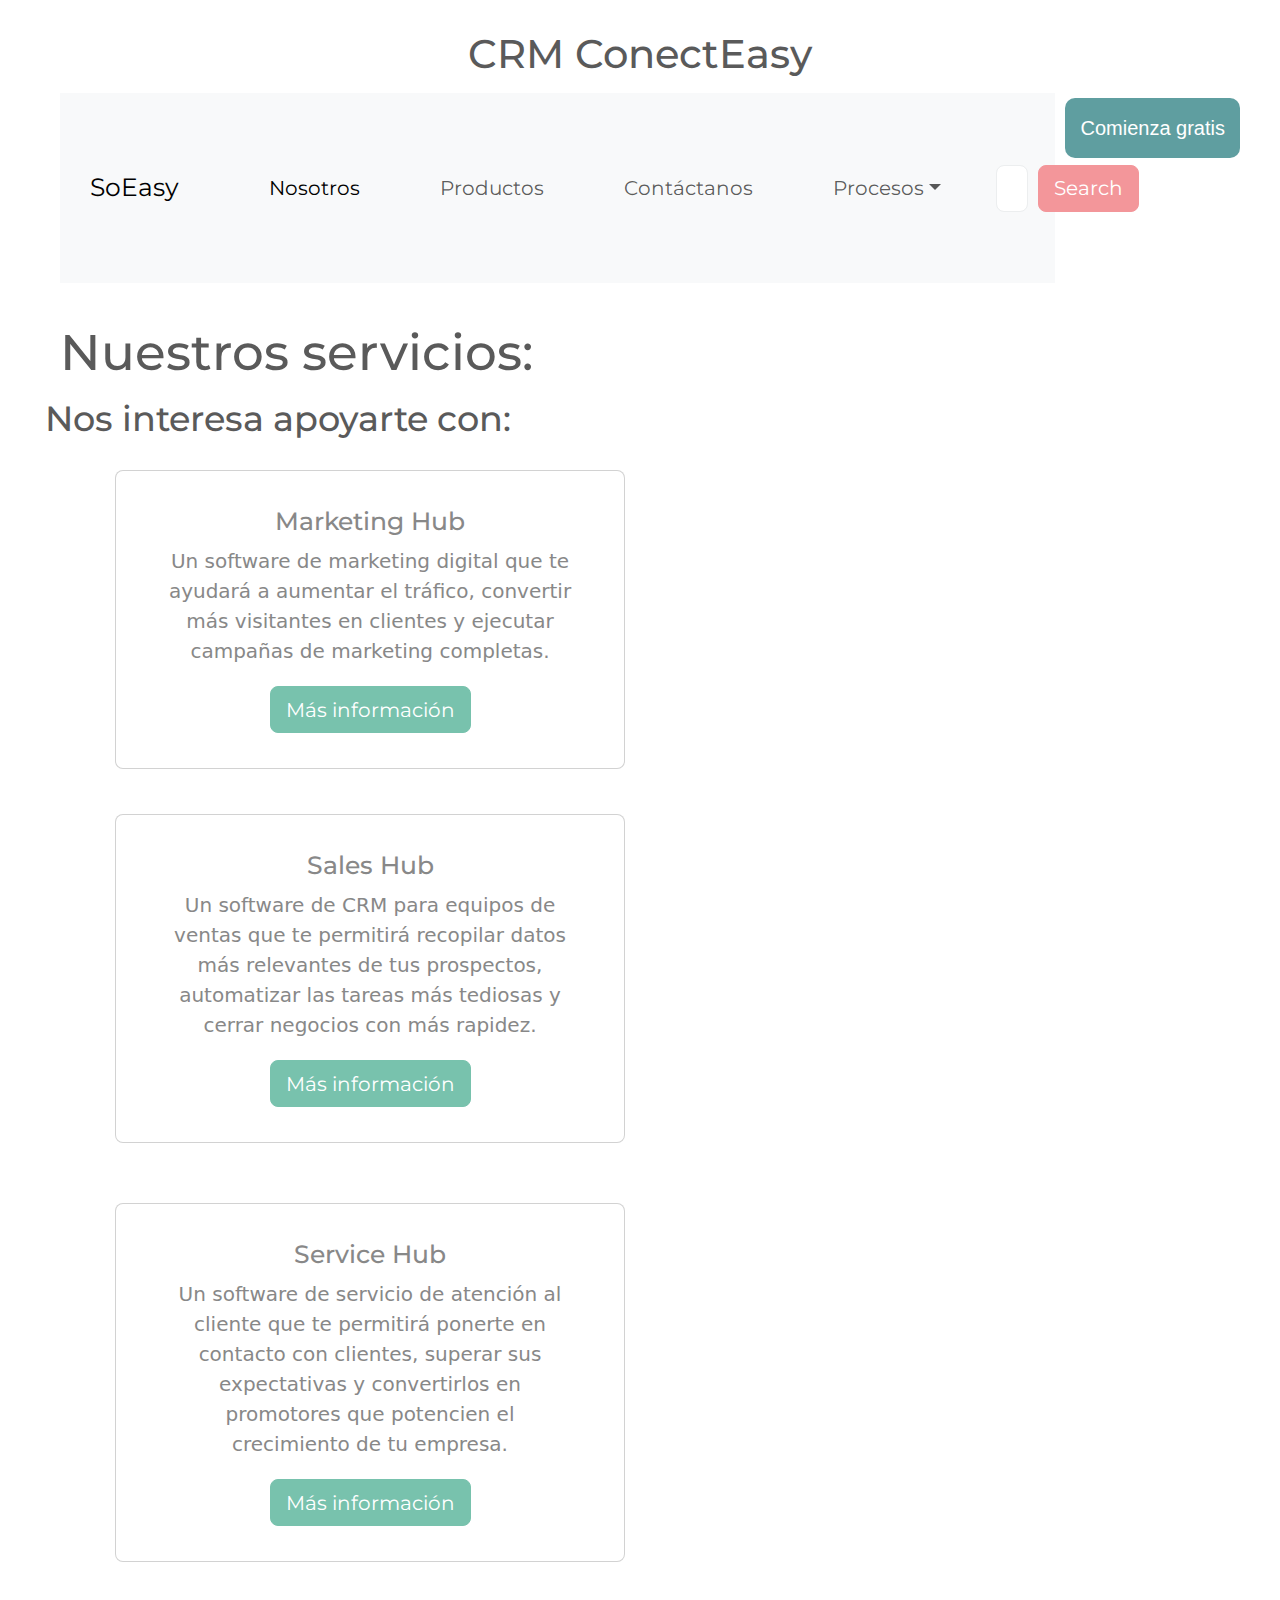
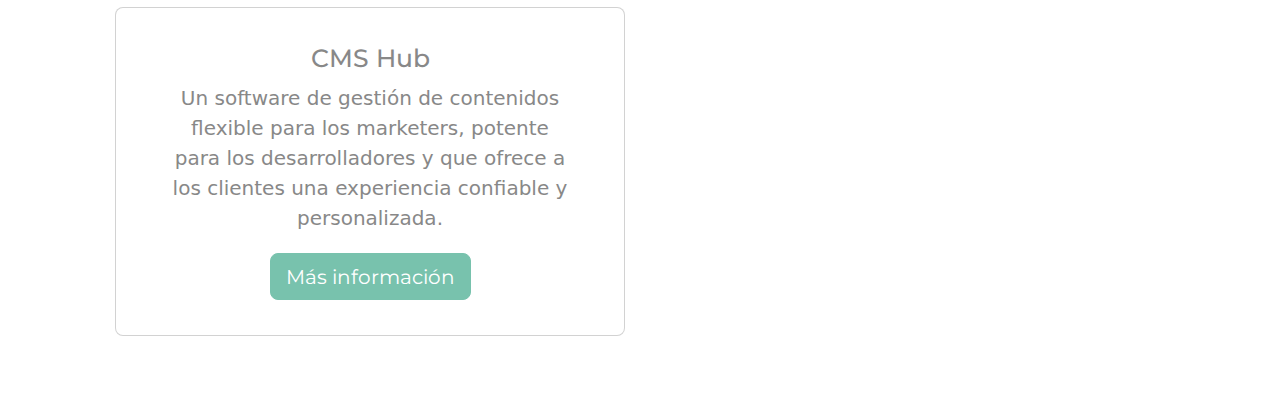
==== html/productos.html @ 3cb97b17 "página nosotros y productos" ====
<!DOCTYPE html>
<html lang="en">
<head>
    <meta charset="UTF-8">
    <meta name="viewport" content="width=device-width, initial-scale=1.0">
    <link rel="stylesheet" href="/bootstrap.min.css" />
    <title>Nosotros</title>
    <link rel="stylesheet" href="/css/global.css">
</head>
<body>
    <header class="tittle">
        <h2>CRM ConectEasy</h2>
        <a class="btn_inicio" href="iniciar.html">Comienza gratis</a>
        
        <nav>
            <nav class="navbar navbar-expand-lg bg-light" data-bs-theme="light">
              <div class="container-fluid">
                <a class="navbar-brand" href="/html/index.html">SoEasy</a>
                <button
                  class="navbar-toggler"
                  type="button"
                  data-bs-toggle="collapse"
                  data-bs-target="#navbarColor03"
                  aria-controls="navbarColor03"
                  aria-expanded="false"
                  aria-label="Toggle navigation"
                >
                  <span class="navbar-toggler-icon"></span>
                </button>
                <div class="collapse navbar-collapse" id="navbarColor03">
                  <ul class="navbar-nav me-auto">
                    <li class="nav-item">
                      <a class="nav-link active" href="/html/nosotros.html"
                        >Nosotros
                        <span class="visually-hidden">(current)</span>
                      </a>
                    </li>
                    <li class="nav-item">
                      <a class="nav-link" href="/html/productos.html">Productos</a>
                    </li>
                    <li class="nav-item">
                      <a class="nav-link" href="#">Contáctanos</a>
                    </li>
                    <li class="nav-item dropdown">
                      <a
                        class="nav-link dropdown-toggle"
                        data-bs-toggle="dropdown"
                        href="#"
                        role="button"
                        aria-haspopup="true"
                        aria-expanded="false"
                        >Procesos</a
                      >
                      <div class="dropdown-menu">
                        <a class="dropdown-item" href="#">CRM</a>
                        <a class="dropdown-item" href="#">Gráficas</a>
                        <a class="dropdown-item" href="#"></a>
                        <div class="dropdown-divider"></div>
                        <a class="dropdown-item" href="#">Capacitaciones</a>
                      </div>
                    </li>
                  </ul>
                  <form class="d-flex">
                    <input
                      class="form-control me-sm-2"
                      type="search"
                      placeholder="Search"
                    />
                    <button
                      class="btn btn-secondary my-2 my-sm-0"
                      type="submit"
                      fdprocessedid="tqb1l"
                    >
                      Search
                    </button>
                  </form>
                </div>
              </div>
            </nav>
          </nav>
    </header>
    <section>
        <div>
            <h1 class="nosotros-titulo">
                Nuestros servicios:
            </h1>
        </div>
        <div class="nosotros-texto">

        </div>
    </section>
    <div class="nostros-oferta">
        <h3>Nos interesa apoyarte con:</h3>
        <div class="container text-center">
            <div class="row row-cols-2">
              <div class="col">
                <div class="card">
                    <div class="card-body">
                      <h5 class="card-title">Marketing Hub</h5>
                      <p class="card-text">Un software de marketing digital que te ayudará a aumentar el tráfico, convertir más visitantes en clientes y ejecutar campañas de marketing completas.</p>
                      <button type="button" class="btn btn-primary" data-bs-toggle="modal" data-bs-target="#staticBackdrop">
                        Más información
                      </button>
                    </div>
                  </div>
              </div>
              <div class="col">
                <div class="card">
                    <div class="card-body">
                      <h5 class="card-title">Sales Hub</h5>
                      <p class="card-text">Un software de CRM para equipos de ventas que te permitirá recopilar datos más relevantes de tus prospectos, automatizar las tareas más tediosas y cerrar negocios con más rapidez.</p>
                      <button type="button" class="btn btn-primary" data-bs-toggle="modal" data-bs-target="#staticBackdrop">
                        Más información
                      </button>
                    </div>
                  </div>
              </div>
            </div>
            <div class="row row-cols-2">
              <div class="col">
                <div class="card">
                    <div class="card-body">
                      <h5 class="card-title">Service Hub</h5>
                      <p class="card-text" >Un software de servicio de atención al cliente que te permitirá ponerte en contacto con clientes, superar sus expectativas y convertirlos en promotores que potencien el crecimiento de tu empresa.</p>
                      <button type="button" class="btn btn-primary" data-bs-toggle="modal" data-bs-target="#staticBackdrop">
                        Más información
                      </button>
                    </div>
                  </div>
              </div>
              <div class="col"><div class="card">
                <div class="card-body">
                  <h5 class="card-title">CMS Hub</h5>
                  <p class="card-text">Un software de gestión de contenidos flexible para los marketers, potente para los desarrolladores y que ofrece a los clientes una experiencia confiable y personalizada.</p>
                  <button type="button" class="btn btn-primary" data-bs-toggle="modal" data-bs-target="#staticBackdrop">
                    Más información
                  </button>
                </div>
              
            </div>
          </div>
    </div>
    <div class="modal fade" id="staticBackdrop" data-bs-backdrop="static" data-bs-keyboard="false" tabindex="-1" aria-labelledby="staticBackdropLabel" aria-hidden="true">
      <div class="modal-dialog">
        <div class="modal-content">
          <div class="modal-header">
            <h1 class="modal-title fs-5" id="staticBackdropLabel">Déjanos tus datos</h1>
            <button type="button" class="btn-close" data-bs-dismiss="modal" aria-label="Close"></button>
          </div>
          <div class="modal-body">
            <form action="text">
              <label for="cliente-nombre">Nombre</label>
              <input type="text" id="cliente-nombre" />
              <br />
              <label for="cliente-apellido">Apellido</label>
              <input type="text" id="cliente-apellido" />
              <br />
              <label for="cliente-correo">Correo</label>
              <input type="email" id="cliente-correo" />
            </form>
          </div>
          <div class="modal-footer">
            <button type="button" class="btn btn-secondary" data-bs-dismiss="modal">Close</button>
            <button type="button" class="btn btn-primary">Enviar</button>
          </div>
        </div>
      </div>
    </div>


    <script
      src="https://cdn.jsdelivr.net/npm/bootstrap@5.3.2/dist/js/bootstrap.bundle.min.js"
      integrity="sha384-C6RzsynM9kWDrMNeT87bh95OGNyZPhcTNXj1NW7RuBCsyN/o0jlpcV8Qyq46cDfL"
      crossorigin="anonymous"
    ></script>  
</body>
</html>
---- css/global.css ----
*{
    margin: 15px;
    font-size: 20px;
}
.tittle{
    font-family: 'Mulish', sans-serif;
    padding-bottom: 10px;
    text-align: center;
}
.descripcion{
    text-align: center;
    font-size: 'Mulish', sans-serif;
    font-size: 40px;
    padding: 40px;
}
.caracteristicas{
    text-align: center;
}
.columns{
    background-color: #F9D7E5;
    border-color: black;
    padding: 20px;
}
.grid-container{
    display: grid;
    grid-template-columns: 1fr 1fr 1fr 1fr;
    column-gap: 10px;
    row-gap: 30px;
}
.grid-item1{
    grid-area: 1/1/1/3;
}
.grid-item2{
    grid-area: 1/3/1/5;
    align-self: center;
    background-color: cadetblue;
}
hr{
    width: 100%;
    height: 50px;
    color: black;
}
.logo-pag{
    width: 400px;
    margin-left: auto;
    margin-right: auto;
    display: block ;
}
.texto1{
    padding-left: 20px;
}
.btn_inicio{
    justify-content: right;
    align-items: right;
    float: right;
    margin: 10px;
    background-color:     cadetblue;
    border-radius: 10px;
    color: white;
    padding: 15px;
    text-decoration: none;
}
.img-nosotros{
    width: 500px;
}
.mision-vision{
    align-items: center;
    display: flex;
}
.mision-vision-titulo{
    font-size: 20px;
    color: black;
    text-align: center;
    
}
.mision-vision-texto{
    width: 500px;
    padding: 20px;
    text-align: left;
    text-justify: auto;
}
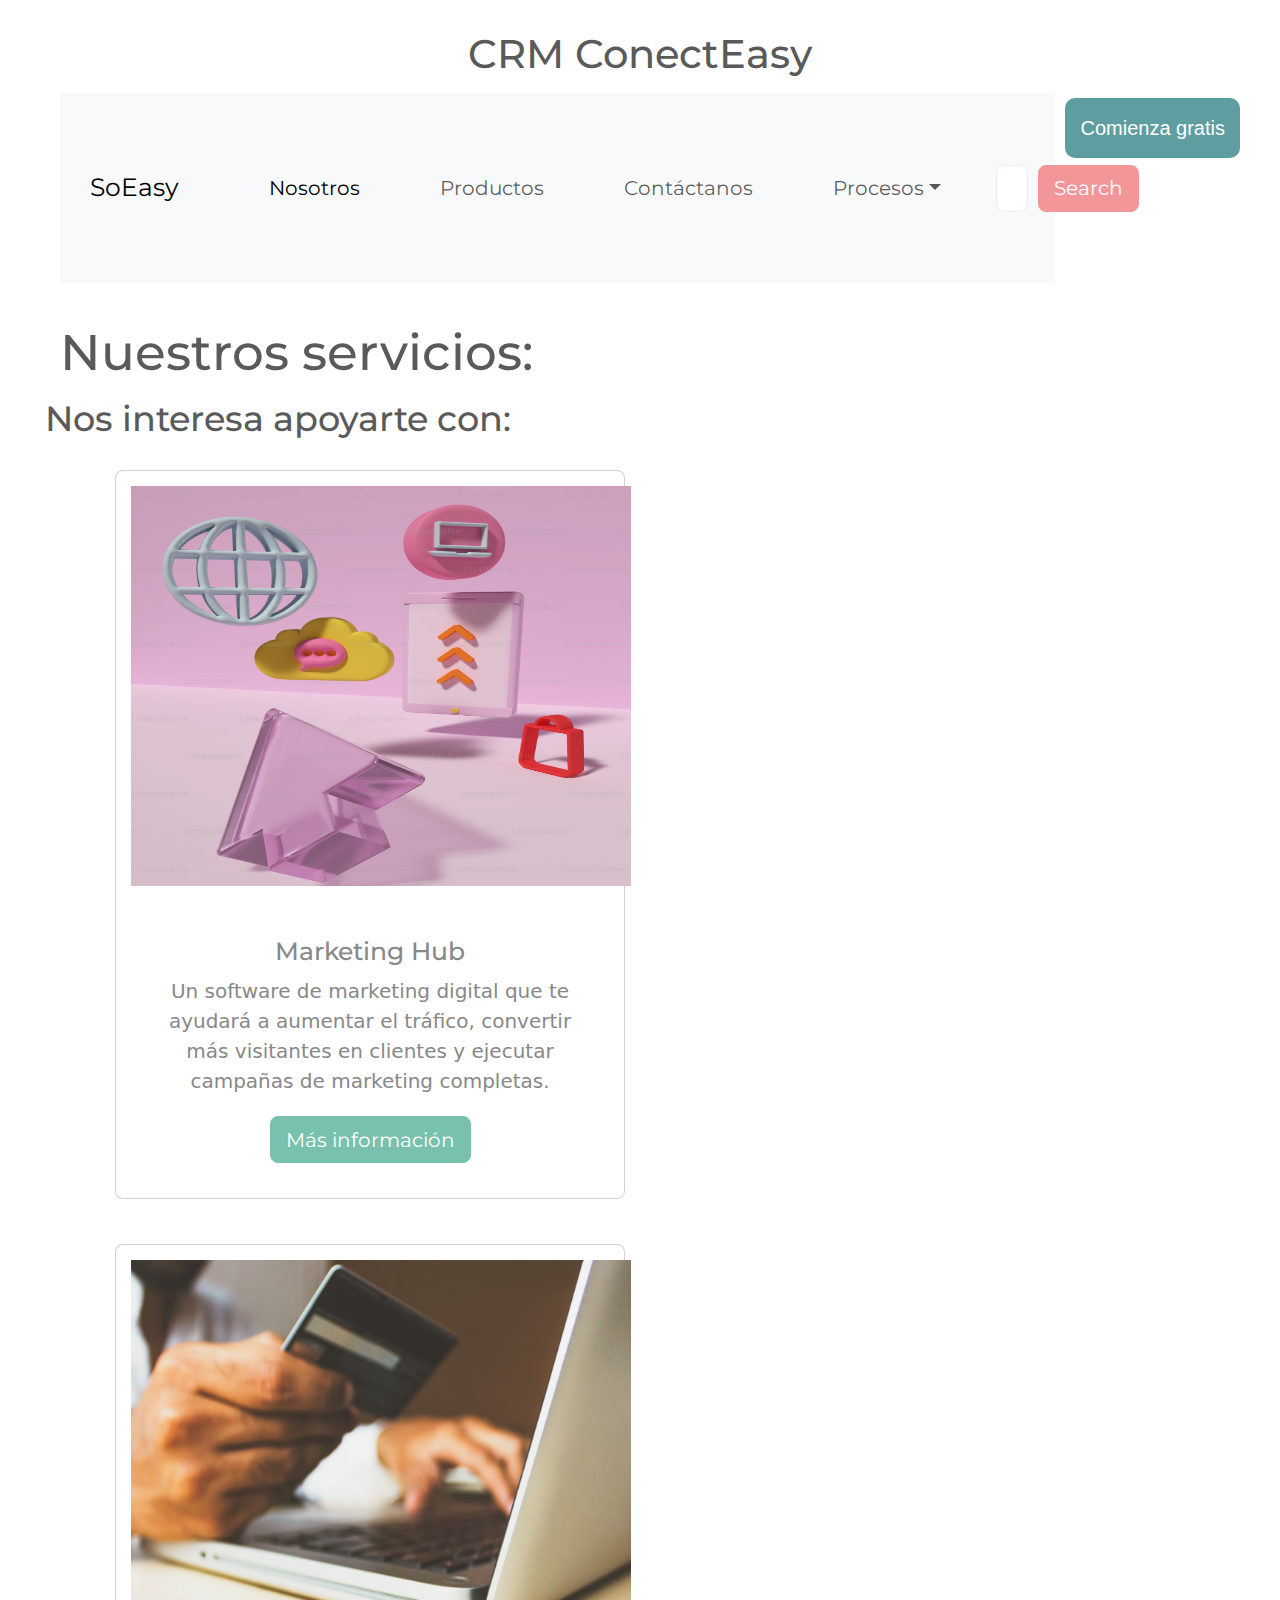
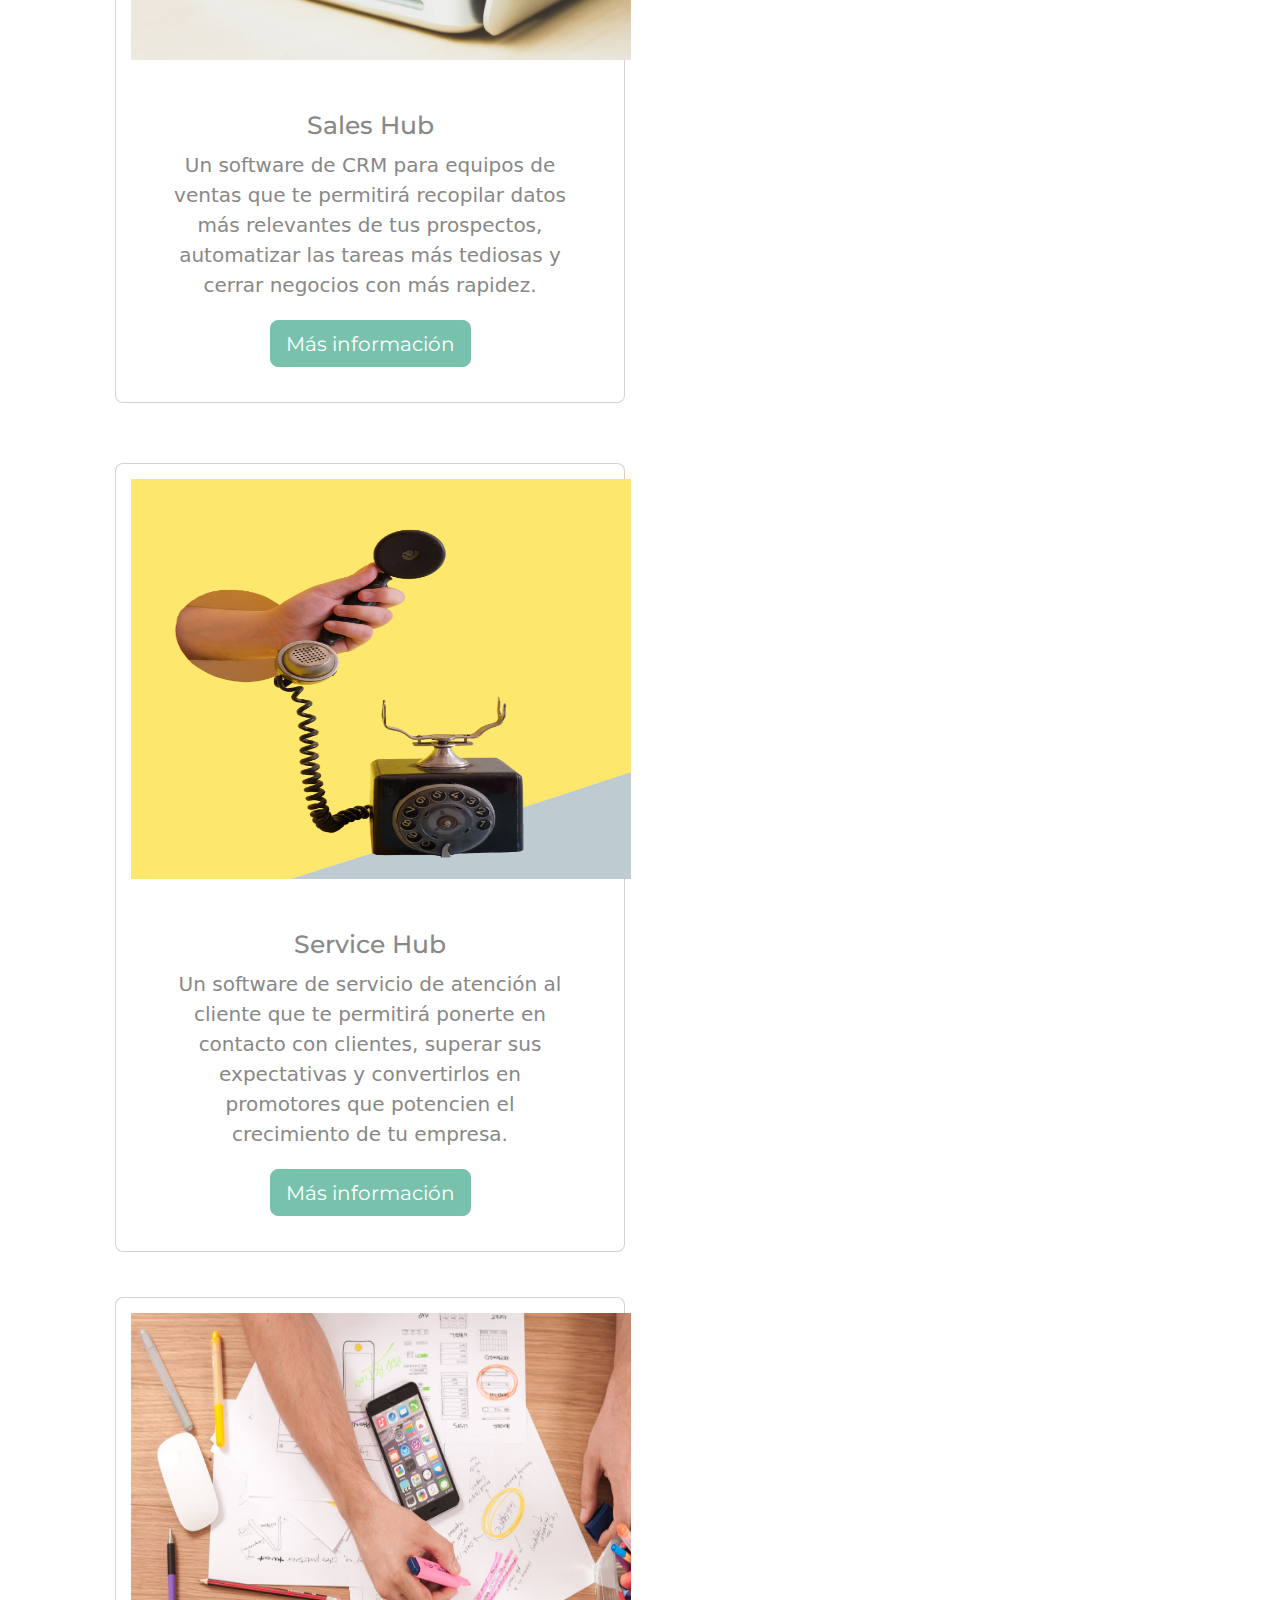
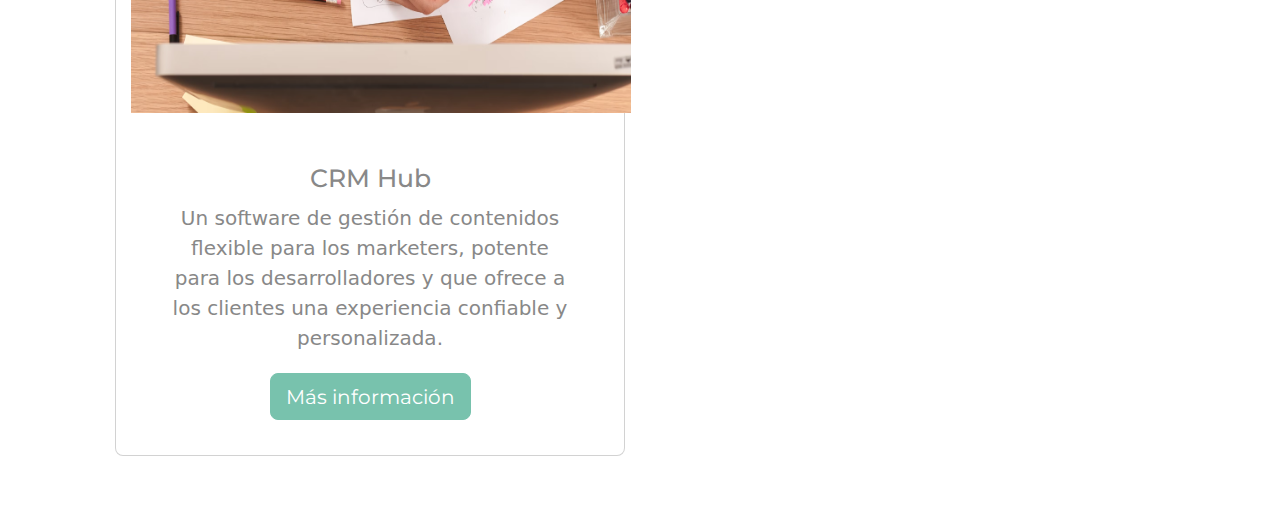
==== commit b19d0e74: "fots productos" ====
--- a/html/productos.html
+++ b/html/productos.html
@@ -95,6 +95,7 @@
             <div class="row row-cols-2">
               <div class="col">
                 <div class="card">
+                  <img class="img-producto" src="/img/marketing.png" class="card-img-top" alt="...">
                     <div class="card-body">
                       <h5 class="card-title">Marketing Hub</h5>
                       <p class="card-text">Un software de marketing digital que te ayudará a aumentar el tráfico, convertir más visitantes en clientes y ejecutar campañas de marketing completas.</p>
@@ -106,6 +107,7 @@
               </div>
               <div class="col">
                 <div class="card">
+                  <img class="img-producto" src="/img/sales.png" class="card-img-top" alt="...">
                     <div class="card-body">
                       <h5 class="card-title">Sales Hub</h5>
                       <p class="card-text">Un software de CRM para equipos de ventas que te permitirá recopilar datos más relevantes de tus prospectos, automatizar las tareas más tediosas y cerrar negocios con más rapidez.</p>
@@ -119,6 +121,7 @@
             <div class="row row-cols-2">
               <div class="col">
                 <div class="card">
+                  <img class="img-producto" src="/img//service.png" class="card-img-top" alt="...">
                     <div class="card-body">
                       <h5 class="card-title">Service Hub</h5>
                       <p class="card-text" >Un software de servicio de atención al cliente que te permitirá ponerte en contacto con clientes, superar sus expectativas y convertirlos en promotores que potencien el crecimiento de tu empresa.</p>
@@ -129,8 +132,9 @@
                   </div>
               </div>
               <div class="col"><div class="card">
+                <img class="img-producto" src="/img/crm.png" class="card-img-top" alt="...">
                 <div class="card-body">
-                  <h5 class="card-title">CMS Hub</h5>
+                  <h5 class="card-title">CRM Hub</h5>
                   <p class="card-text">Un software de gestión de contenidos flexible para los marketers, potente para los desarrolladores y que ofrece a los clientes una experiencia confiable y personalizada.</p>
                   <button type="button" class="btn btn-primary" data-bs-toggle="modal" data-bs-target="#staticBackdrop">
                     Más información
--- a/css/global.css
+++ b/css/global.css
@@ -79,4 +79,8 @@
     text-align: left;
     text-justify: auto;
 }
+.img-producto {
+    width: 500px;
+    height: 400px;
+}
 
